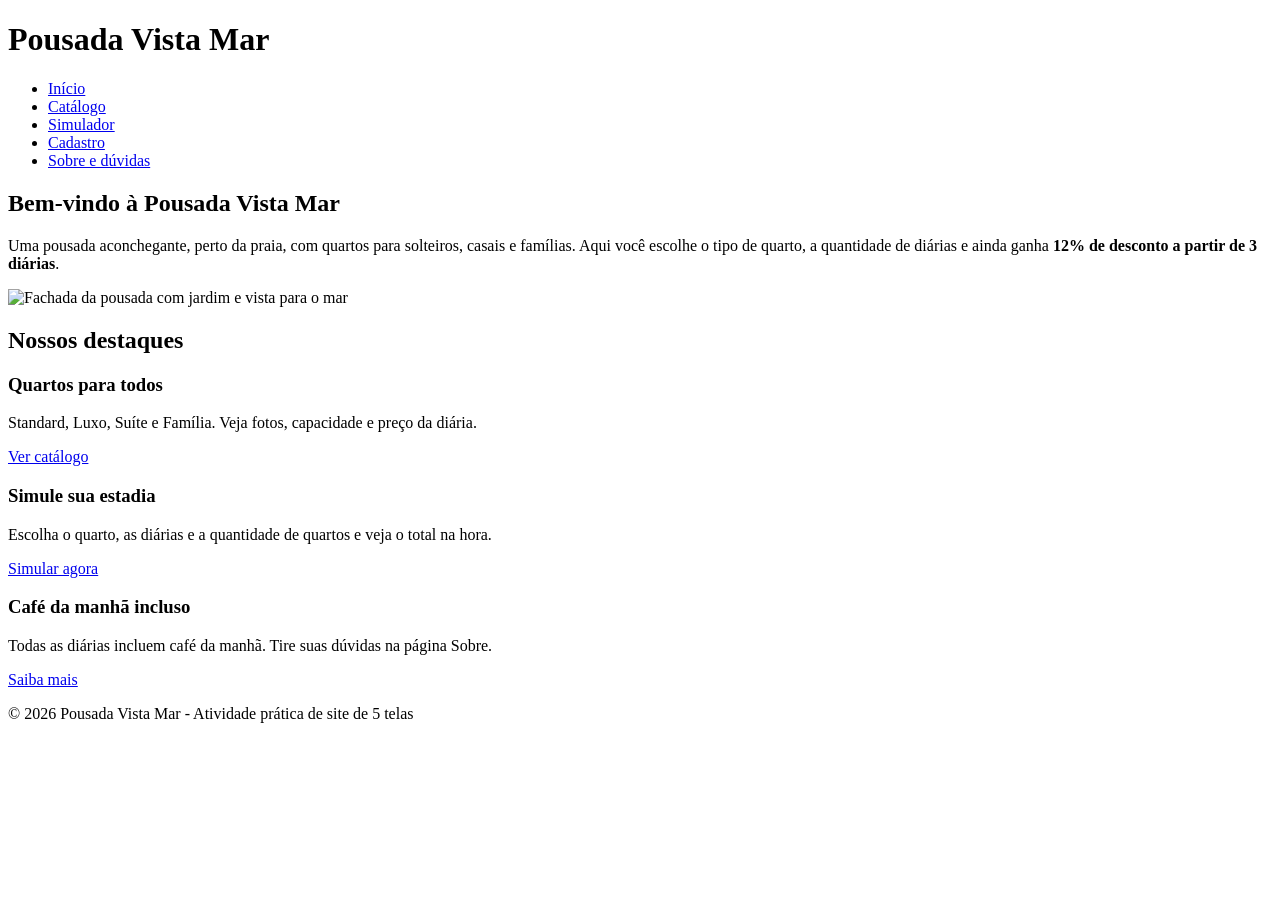
==== index.html @ 45a4cf94 "adicionei index.html" ====
<!DOCTYPE html>
<html lang="pt-BR">
<head>
  <meta charset="UTF-8">
  <meta name="viewport" content="width=device-width, initial-scale=1.0">
  <meta name="description" content="Pousada Vista Mar: quartos confortáveis, café da manhã e diárias com desconto.">
  <title>Início | Pousada Vista Mar</title>
  <link rel="stylesheet" href="style.css">
</head>
<body>
  <header class="topo">
    <h1>Pousada Vista Mar</h1>
    <nav class="menu" aria-label="Menu principal">
      <ul>
        <li><a href="index.html" aria-current="page">Início</a></li>
        <li><a href="catalogo.html">Catálogo</a></li>
        <li><a href="simulador.html">Simulador</a></li>
        <li><a href="cadastro.html">Cadastro</a></li>
        <li><a href="sobre.html">Sobre e dúvidas</a></li>
      </ul>
    </nav>
  </header>
  <main>
    <section class="apresentacao">
      <h2>Bem-vindo à Pousada Vista Mar</h2>
      <p>
        Uma pousada aconchegante, perto da praia, com quartos para solteiros,
        casais e famílias. Aqui você escolhe o tipo de quarto, a quantidade de
        diárias e ainda ganha <strong>12% de desconto a partir de 3 diárias</strong>.
      </p>
      <img src="" alt="Fachada da pousada com jardim e vista para o mar">
    </section>
    <section>
      <h2>Nossos destaques</h2>
      <div class="cards">
        <article class="card">
          <h3>Quartos para todos</h3>
          <p>Standard, Luxo, Suíte e Família. Veja fotos, capacidade e preço da diária.</p>
          <a class="botao" href="catalogo.html">Ver catálogo</a>
        </article>
        <article class="card">
          <h3>Simule sua estadia</h3>
          <p>Escolha o quarto, as diárias e a quantidade de quartos e veja o total na hora.</p>
          <a class="botao" href="simulador.html">Simular agora</a>
        </article>
        <article class="card">
          <h3>Café da manhã incluso</h3>
          <p>Todas as diárias incluem café da manhã. Tire suas dúvidas na página Sobre.</p>
          <a class="botao" href="sobre.html">Saiba mais</a>
        </article>
      </div>
    </section>
  </main>
  <footer class="rodape">
    <p>&copy; 2026 Pousada Vista Mar - Atividade prática de site de 5 telas</p>
  </footer>
  <script src="script.js"></script>
</body>
</html>
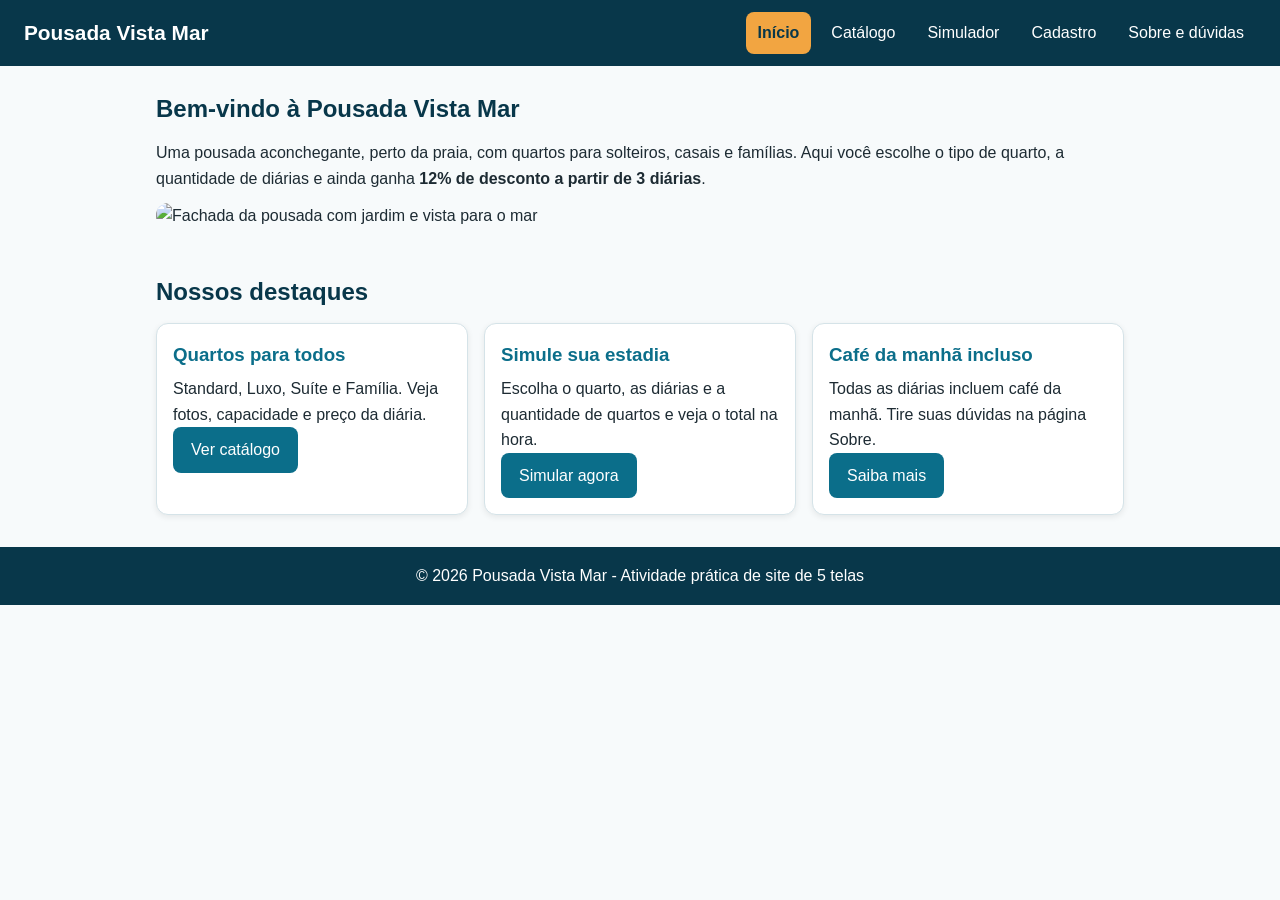
==== commit 803b3f9b: "ajeitei catalogo, script , Simulador e README" ====
--- a/index.html
+++ b/index.html
@@ -28,7 +28,7 @@
         casais e famílias. Aqui você escolhe o tipo de quarto, a quantidade de
         diárias e ainda ganha <strong>12% de desconto a partir de 3 diárias</strong>.
       </p>
-      <img src="" alt="Fachada da pousada com jardim e vista para o mar">
+      <img src="img/pousada-vista-mar.jpg" alt="Fachada da pousada com jardim e vista para o mar" class="imagem-apresentacao">
     </section>
     <section>
       <h2>Nossos destaques</h2>
--- a/style.css
+++ b/style.css
@@ -0,0 +1,365 @@
+/* =========================================================
+   style.css - Pousada Vista Mar
+   Um único arquivo de estilos para as 5 telas.
+   ========================================================= */
+
+/* 1) VARIÁVEIS DE COR (:root)
+   Para mudar o visual do site inteiro, basta trocar as cores aqui. */
+:root {
+  --cor-primaria: #0b6e8a;
+  --cor-escura: #08374a;
+  --cor-clara: #e8f4f8;
+  --cor-destaque: #f2a541;
+  --cor-texto: #1d2b33;
+  --cor-borda: #d5e3e8;
+  --cor-erro: #c0392b;
+  --cor-ok: #1e8449;
+  --raio: 12px;
+}
+
+/* 2) RESET BÁSICO
+   box-sizing: border-box faz o padding entrar na largura do elemento. */
+* {
+  box-sizing: border-box;
+  margin: 0;
+  padding: 0;
+}
+
+body {
+  font-family: Arial, Helvetica, sans-serif;
+  color: var(--cor-texto);
+  background: #f7fafb;
+  line-height: 1.6;
+}
+
+/* 3) CABEÇALHO E MENU (mesmo menu nas 5 telas) */
+.topo {
+  background: var(--cor-escura);
+  color: #fff;
+  display: flex;
+  justify-content: space-between;
+  align-items: center;
+  flex-wrap: wrap;
+  gap: 12px;
+  padding: 12px 24px;
+}
+
+.topo h1 {
+  font-size: 1.3rem;
+}
+
+.menu ul {
+  list-style: none;
+  display: flex;
+  flex-wrap: wrap;
+  gap: 8px;
+}
+
+.menu a {
+  color: #fff;
+  text-decoration: none;
+  padding: 8px 12px;
+  border-radius: 8px;
+  display: inline-block;
+}
+
+.menu a:hover,
+.menu a:focus {
+  background: var(--cor-primaria);
+  outline: 2px solid var(--cor-destaque);
+}
+
+/* Link da página atual */
+.menu a[aria-current="page"] {
+  background: var(--cor-destaque);
+  color: var(--cor-escura);
+  font-weight: bold;
+}
+
+/* 4) CONTEÚDO PRINCIPAL */
+main {
+  max-width: 1000px;
+  margin: 24px auto;
+  padding: 0 16px;
+}
+
+main h2 {
+  color: var(--cor-escura);
+  margin-bottom: 12px;
+}
+
+section {
+  margin-bottom: 32px;
+}
+
+.apresentacao img {
+  width: 100%;
+  height: auto;
+  border-radius: var(--raio);
+  margin: 12px 0;
+}
+
+/* 5) CARTÕES (flexbox + box model) */
+.cards {
+  display: flex;
+  flex-wrap: wrap;
+  gap: 16px;
+}
+
+.card {
+  flex: 1 1 260px;
+  background: #fff;
+  border: 1px solid var(--cor-borda);
+  border-radius: var(--raio);
+  padding: 16px;
+  box-shadow: 0 2px 6px rgba(0, 0, 0, 0.08);
+  transition: transform 0.2s, box-shadow 0.2s;
+}
+
+.card:hover {
+  transform: translateY(-4px);
+  box-shadow: 0 6px 14px rgba(0, 0, 0, 0.15);
+}
+
+.card h3 {
+  color: var(--cor-primaria);
+  margin-bottom: 6px;
+}
+
+.etiqueta {
+  display: inline-block;
+  background: var(--cor-clara);
+  color: var(--cor-escura);
+  font-size: 0.8rem;
+  padding: 2px 10px;
+  border-radius: 20px;
+  margin-bottom: 8px;
+}
+
+.preco {
+  font-size: 1.2rem;
+  font-weight: bold;
+  color: var(--cor-escura);
+  margin: 8px 0;
+}
+
+/* 6) BOTÕES E LINKS EM FORMA DE BOTÃO */
+.botao,
+button {
+  background: var(--cor-primaria);
+  color: #fff;
+  border: none;
+  padding: 10px 18px;
+  border-radius: 8px;
+  font-size: 1rem;
+  cursor: pointer;
+  text-decoration: none;
+  display: inline-block;
+}
+
+.botao:hover,
+button:hover {
+  background: var(--cor-escura);
+}
+
+.botao:focus,
+button:focus,
+input:focus,
+select:focus {
+  outline: 3px solid var(--cor-destaque);
+}
+
+/* Botões de filtro do catálogo */
+.filtros {
+  display: flex;
+  flex-wrap: wrap;
+  gap: 8px;
+  margin-bottom: 16px;
+}
+
+.filtro {
+  background: #fff;
+  color: var(--cor-escura);
+  border: 2px solid var(--cor-primaria);
+}
+
+.filtro:hover {
+  background: var(--cor-clara);
+}
+
+.filtro.ativo {
+  background: var(--cor-primaria);
+  color: #fff;
+}
+
+.resumo-catalogo {
+  background: var(--cor-clara);
+  padding: 12px 16px;
+  border-radius: var(--raio);
+  margin-bottom: 16px;
+  font-weight: bold;
+}
+
+/* 7) FORMULÁRIOS (simulador e cadastro) */
+form {
+  background: #fff;
+  border: 1px solid var(--cor-borda);
+  border-radius: var(--raio);
+  padding: 20px;
+  max-width: 560px;
+}
+
+.campo {
+  margin-bottom: 14px;
+}
+
+label {
+  display: block;
+  font-weight: bold;
+  margin-bottom: 4px;
+}
+
+input,
+select {
+  width: 100%;
+  padding: 10px;
+  border: 1px solid #9bb3bd;
+  border-radius: 8px;
+  font-size: 1rem;
+}
+
+.erro {
+  color: var(--cor-erro);
+  font-size: 0.9rem;
+  min-height: 1.2em;
+}
+
+input.invalido {
+  border-color: var(--cor-erro);
+}
+
+.resultado {
+  margin-top: 16px;
+  padding: 16px;
+  background: var(--cor-clara);
+  border-radius: var(--raio);
+  max-width: 560px;
+}
+
+.resultado p {
+  margin-bottom: 4px;
+}
+
+.total-final {
+  font-size: 1.3rem;
+  font-weight: bold;
+  color: var(--cor-escura);
+}
+
+.sucesso {
+  margin-top: 16px;
+  padding: 12px 16px;
+  background: #e6f4ea;
+  color: var(--cor-ok);
+  border-radius: var(--raio);
+  max-width: 560px;
+  font-weight: bold;
+}
+
+/* 8) TABELA */
+table {
+  width: 100%;
+  border-collapse: collapse;
+  background: #fff;
+}
+
+caption {
+  text-align: left;
+  font-weight: bold;
+  margin-bottom: 6px;
+}
+
+th,
+td {
+  border: 1px solid var(--cor-borda);
+  padding: 10px;
+  text-align: left;
+}
+
+th {
+  background: var(--cor-primaria);
+  color: #fff;
+}
+
+tbody tr:hover {
+  background: var(--cor-clara);
+}
+
+/* 9) LISTA ORDENADA */
+ol {
+  padding-left: 24px;
+}
+
+ol li {
+  margin-bottom: 6px;
+}
+
+/* 10) PERGUNTAS FREQUENTES (abrem e fecham) */
+.faq-item {
+  margin-bottom: 8px;
+}
+
+.faq-pergunta {
+  width: 100%;
+  text-align: left;
+  background: #fff;
+  color: var(--cor-escura);
+  border: 1px solid var(--cor-borda);
+}
+
+.faq-pergunta:hover {
+  background: var(--cor-clara);
+}
+
+.faq-resposta {
+  background: var(--cor-clara);
+  padding: 12px 16px;
+  border-radius: 0 0 8px 8px;
+}
+
+/* 11) RODAPÉ */
+.rodape {
+  background: var(--cor-escura);
+  color: #fff;
+  text-align: center;
+  padding: 16px;
+  margin-top: 32px;
+}
+
+/* 12) RESPONSIVO PARA CELULAR (até 600px) */
+@media (max-width: 600px) {
+  .topo {
+    flex-direction: column;
+    align-items: flex-start;
+    padding: 12px 16px;
+  }
+
+  .menu ul {
+    flex-direction: column;
+    width: 100%;
+  }
+
+  .menu a {
+    display: block;
+  }
+
+  main {
+    margin: 16px auto;
+  }
+
+  th,
+  td {
+    padding: 6px;
+    font-size: 0.85rem;
+  }
+}
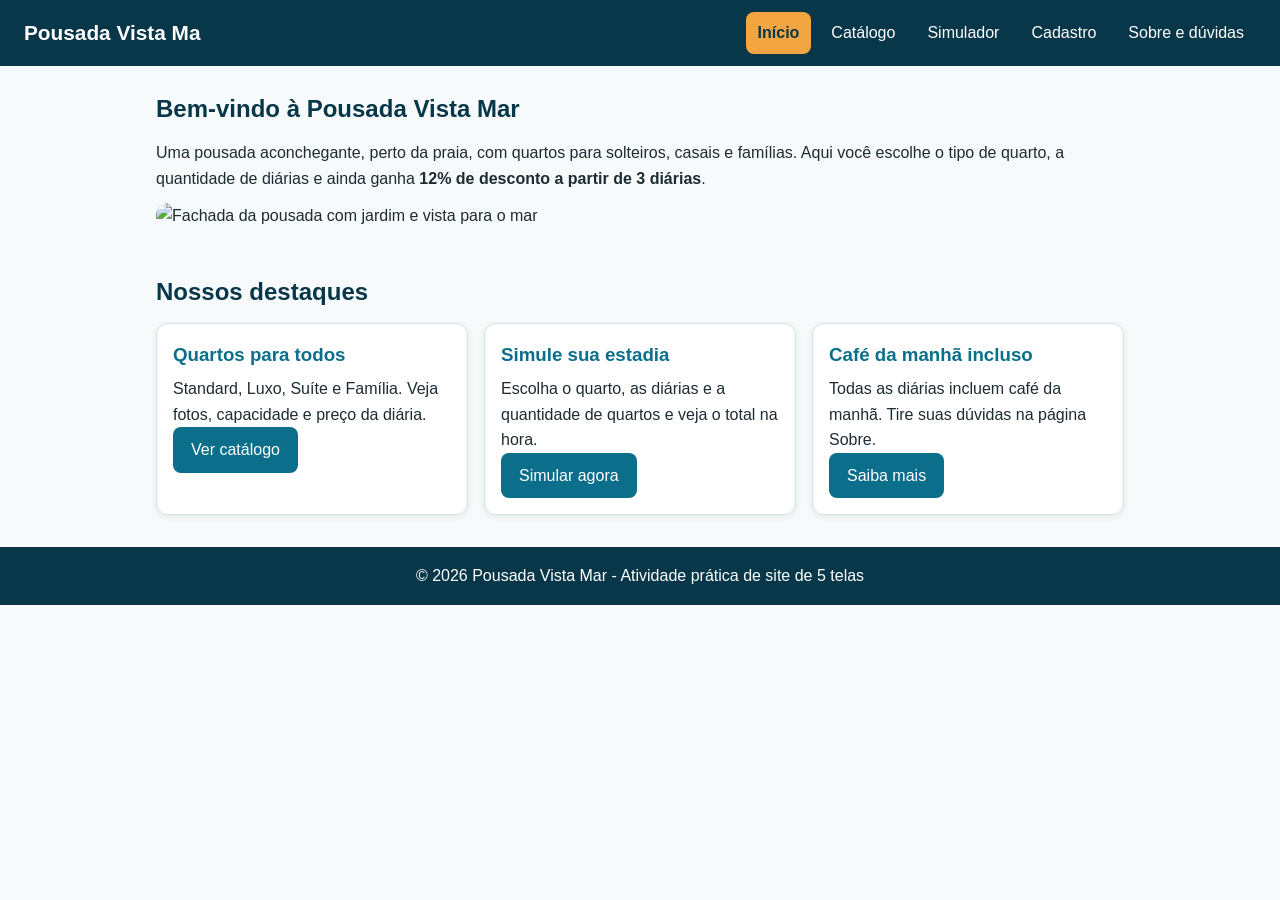
==== commit 7c28195a: "adicionei o index" ====
--- a/index.html
+++ b/index.html
@@ -9,7 +9,7 @@
 </head>
 <body>
   <header class="topo">
-    <h1>Pousada Vista Mar</h1>
+    <h1>Pousada Vista Ma</h1>
     <nav class="menu" aria-label="Menu principal">
       <ul>
         <li><a href="index.html" aria-current="page">Início</a></li>
